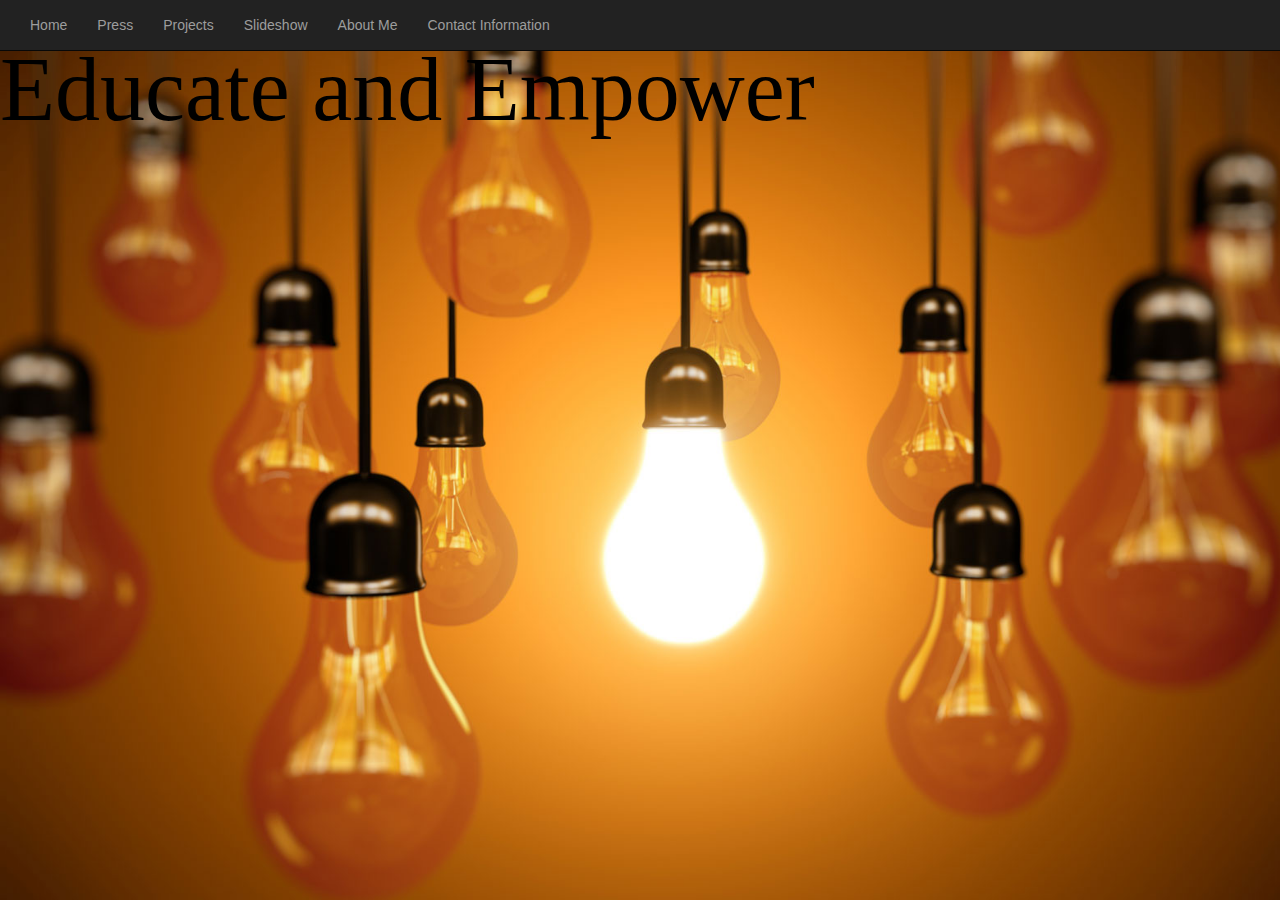
==== index.html @ 81a3185e "Update index.html" ====
<html>
<head>
  <title>Educate and Empower</title>
  <meta charset="utf-8">
  <meta name="viewport" content="width=device-width, initial-scale=1">
  <link rel="stylesheet" href="http://maxcdn.bootstrapcdn.com/bootstrap/3.3.5/css/bootstrap.min.css">
  <script src="https://ajax.googleapis.com/ajax/libs/jquery/1.11.3/jquery.min.js"></script>
  <script src="http://maxcdn.bootstrapcdn.com/bootstrap/3.3.5/js/bootstrap.min.js"></script>
		   <!-- Latest compiled and minified CSS -->
    <link rel="stylesheet" href="https://maxcdn.bootstrapcdn.com/bootstrap/3.3.5/css/bootstrap.min.css">

    <!-- Optional theme -->
    <link rel="stylesheet" href="https://maxcdn.bootstrapcdn.com/bootstrap/3.3.5/css/bootstrap-theme.min.css">

    <!-- Latest compiled and minified JavaScript -->
    <script src="https://maxcdn.bootstrapcdn.com/bootstrap/3.3.5/js/bootstrap.min.js"></script>
    <meta charset="utf-8">
        <meta http-equiv="X-UA-Compatible" content="IE=edge">
        <meta name="viewport" content="width=device-width, initial-scale=1">
        <!-- The above 3 meta tags *must* come first in the head; any other head content must come *after* these tags -->
        <title>Bootstrap 101 Template</title>

        <!-- Bootstrap -->
        <link href="css/bootstrap.min.css" rel="stylesheet">

        <!-- HTML5 shim and Respond.js for IE8 support of HTML5 elements and media queries -->
        <!-- WARNING: Respond.js doesn't work if you view the page via file:// -->
        <!--[if lt IE 9]>
          <script src="https://oss.maxcdn.com/html5shiv/3.7.2/html5shiv.min.js"></script>
          <script src="https://oss.maxcdn.com/respond/1.4.2/respond.min.js"></script>
        <![endif]-->
    <script src="https://ajax.googleapis.com/ajax/libs/jquery/1.11.3/jquery.min.js"></script>
		</head>
<script src="https://ajax.googleapis.com/ajax/libs/jquery/1.11.3/jquery.min.js"></script>

<style>

body {
 background-image:url("hanging_light_bulbs.jpg");
	background-size: cover;
 
}
#showWeekOne{
	display:none;
}
#showWeekTwo{
	display:none;
}

#showWeekThree{
	display:none;	
}
#showWeekFour{
	display:none;	
}
h1{
	font-family:Copperplate;
	color:#000000;
}
h2{
	font-family: Copperplate;
	color:#000000;
}
h3{
	font-family:Copperplate;
	color:#000000;
}
p{
	color: #000000;
}
address{
	color: #000000;
}

#about{
	background-color: #E6F5F5;
}
#myCarousel{
display:none;
}
#paragraph{
	display:none;
}
</style>
	<body>
<nav class="navbar navbar-inverse navbar-fixed-top">
    <div class="container-fluid">
    <div class="navbar-header">
    </div>
    <div>
      <ul class="nav navbar-nav">
               <li id="main"><a href="#mePic">Home</a></li>
               <li id="one"><a href="#showWeekOne">Press</a></li>
        <li id="two"><a href="#showWeekTwo">Projects</a></li>
	<li id="slideshow"><a href="#myCarousel">Slideshow</a></li>
	<li id="four"><a href="#showWeekFour">About Me</a></li>
        <li id="three"><a href="#showWeekThree">Contact Information</a></li>
      </ul>
    </div>
	</div>
	</nav>
		<script src= "HomePage2.js"></script>
		<left>
			<br>
		<h1 style = "font-size: 90px">Educate and Empower</h1>
		 </left>
		
		<div id = "showWeekOne">
		<center>
		<h3>Press</h3>
		<p style = "color: #000000"><font size="3.5"><b>Please click on the image to read more.</b></font></p><br><br>
		<p style = "color: #000000" ><font size="3.5"><b>A World at School 2015</b></font></p>
		<a href = "http://www.aworldatschool.org/global-youth-ambassadors/entry/How-USB-flash-drive-design-is-helping-damaged-Nepal-school-2221">
		<img src = "2016Drives.jpg" width = "375" align = "center">
		</a><br><br><br>
		
		<p style = "color: #000000" ><font size="3.5"><b>A World at School 2014</b></font></p>
		<a href = "http://www.aworldatschool.org/global-youth-ambassadors/entry/canvas-book-bag-design-raises-funds-for-safe-schools-in-nigeria">
		<img src = "AWAS.jpg" width = "375" align = "center">
		</a><br><br><br>
		
		<p style = "color: #000000"><font size="3.5"><b> A World at School 2014</b></font></p>
		<a href = "http://www.aworldatschool.org/global-youth-ambassadors">
		<img src = "AWAS_Era.jpg" width = "375" align = "center">
		</a><br><br><br>
		
		<p style = "color: #000000"><font size="3.5"><b>American Red Cross 2013</b></font></p>
		<a href = "http://www.redcross.org/images/MEDIA_CustomProductCatalog/m17640862_silicon-valley_spring-newsletter-2013.pdf">
		<img src = "RedCross.jpg" width = "375" align = "center">
		</a><br><br><br>
		
		<p style = "color: #000000"><font size="3.5"><b> Tri-City Voice 2013 </b></font></p>
		<a href = "http://www.tricityvoice.com/articlefiledisplay.php?issue=2012-10-09&file=EraIyer+210TSP+++TCV.txt">
		<img src = "tricityVoice.png" width = "375" align = "center">
		</a><br><br><br>
		
		<p style = "color: #000000"><font size="3.5"><b> Mercury News 2013 </b></font></p>
		<a href = "http://www.mercurynews.com/top-stories/ci_21646972/homeroom-castro-valley-high-students-turn-lunchtime-scraps">
		<img src = "mercuryNews.png" width = "375" align = "center">
		</a><br><br><br>
		
		<p style = "color: #000000"><font size="3.5"><b> American Red Cross Annual Report 2011 </b></font></p>
		<a href = "http://www.redcross.org/images/MEDIA_CustomProductCatalog/m13140115_silicon_valley_annual2011.pdf">
		<img src = "AnnualReport.png" width = "375" align = "center">
		</a><br>	
		<br>
		</center>
		</div>

	
		<div id = "showWeekTwo">
		<center>
		<h3>Projects</h3>
		<img src = "nepal.jpg" width = "400" align = "center"><br><br>
		<img src = "canvasBag.jpg" width = "400" align = "center"><br><br><br>
		<img src = "Sandy.jpg" width = "400" align = "center"><br><br>
		<img src = "mugs.png" width = "400" align = "center"><br><br>	
		<img src = "Calander.png" width = "400" align = "center"><br><br>	
		</center>
		</div>
		
	
		<div id = "showWeekThree">
		<center>
		<h3>Contact Information</h3>
		<address>
		Please feel free to email me at <a href="mailto:eraiyer@gmail.com">eraiyer@gmail.com</a>
		</address>

		</center>
		</caption>
		</div>
		
	
	<div id = "showWeekFour">
	<center>
	<h3>About Me</h3>
	</center>
	</div>

		<div class="container">
 
  <div id="myCarousel" class="carousel slide" data-ride="carousel">
    <!-- Indicators -->
    <center>
    	<h3>Slideshow</h3>
    <ol class="carousel-indicators">
      <li data-target="#myCarousel" data-slide-to="0" class="active"></li>
      <li data-target="#myCarousel" data-slide-to="1"></li>
      <li data-target="#myCarousel" data-slide-to="2"></li>
      <li data-target="#myCarousel" data-slide-to="3"></li>
    </ol>

    <!-- Wrapper for slides -->
    <div class="carousel-inner" role="listbox">
      <div class="item active">
        <img src="nepal.jpg" alt="Nepal Flash Drives" width="460" height="345">
      </div>

      <div class="item">
        <img src="Sandy.jpg" alt="SuperStorm Sandy" width="460" height="345">
      </div>
    
      <div class="item">
        <img src="SandyPic.jpg" alt="SuperStorm Sandy Picture" width="460" height="345">
      </div>
	  
      <div class="item">
        <img src="canvasBag.jpg" alt="canvasBookBag" width="460" height="345">
      </div>
	  
      <div class="item">
        <img src="mugs.png" alt="mugs" width="460" height="345">
      </div>
	  
      <div class="item">
        <img src="Calander.png" alt="calender" width="460" height="345">
      </div>
        <div class="item">
        <img src="FebCalander.png" alt="feb calender" width="460" height="345">
      </div>
    </div>

    <!-- Left and right controls -->
    <a class="left carousel-control" href="#myCarousel" role="button" data-slide="prev">
      <span class="glyphicon glyphicon-chevron-left" aria-hidden="true"></span>
      <span class="sr-only">Previous</span>
    </a>
    <a class="right carousel-control" href="#myCarousel" role="button" data-slide="next">
      <span class="glyphicon glyphicon-chevron-right" aria-hidden="true"></span>
      <span class="sr-only">Next</span>
    </a>
  </div>
</div>	
<div id = "mePic">
	<!--<center>
		<img src = "EducateEmpower.jpg" width="550" height="500">
		<br><br>
	</center> -->
	</center>
</div>
		  <!-- jQuery (necessary for Bootstrap's JavaScript plugins) -->
    <script src="https://ajax.googleapis.com/ajax/libs/jquery/1.11.3/jquery.min.js"></script>
    <!-- Include all compiled plugins (below), or include individual files as needed -->
    <script src="js/bootstrap.min.js"></script>
    <script src="HomePage2.js"></script>
	</body>
</html>
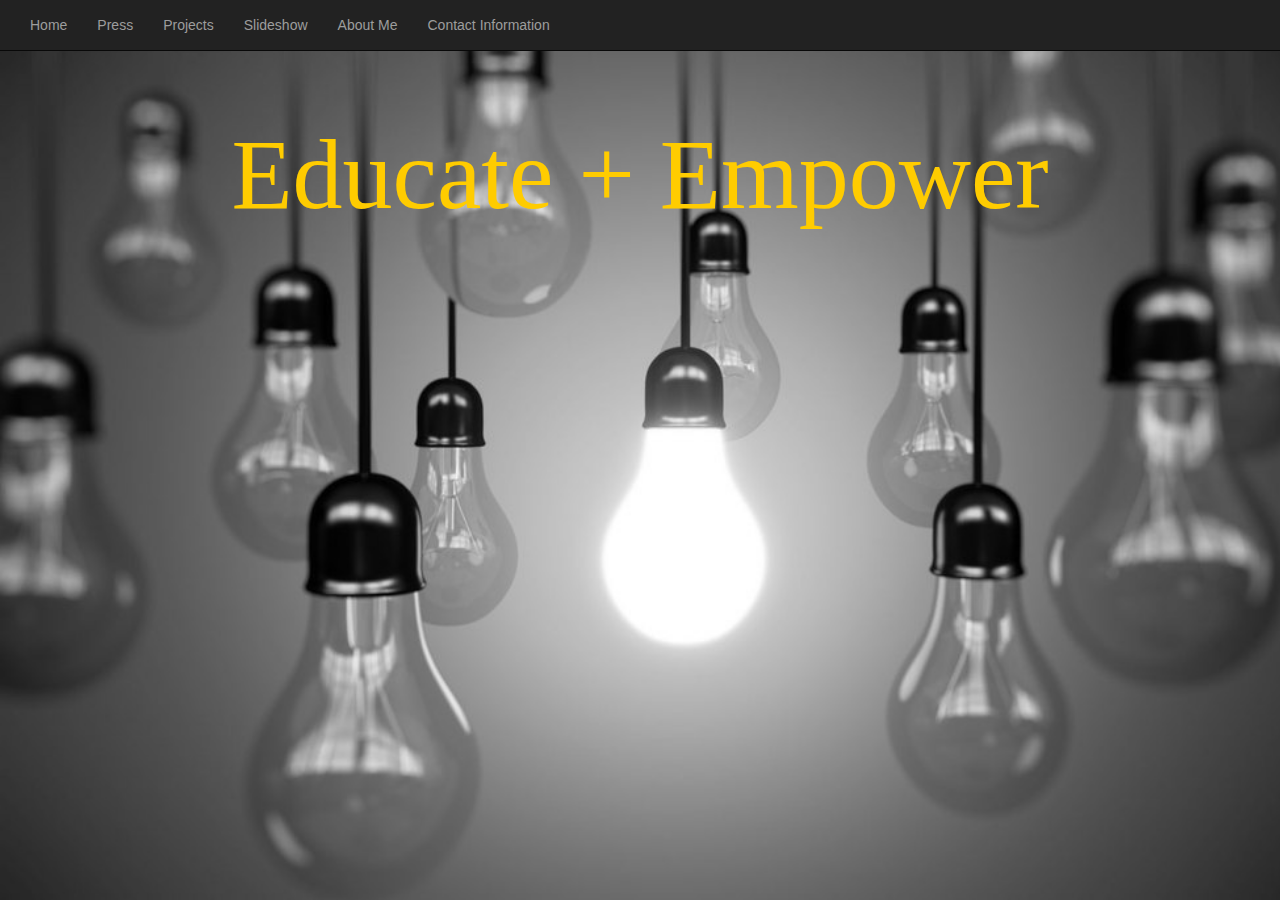
==== commit b2e80968: "Update index.html" ====
--- a/index.html
+++ b/index.html
@@ -36,7 +36,7 @@
 <style>
 
 body {
- background-image:url("hanging_light_bulbs.jpg");
+ background-image:url("hanging_light_bulb.jpg");
 	background-size: cover;
  
 }
@@ -55,21 +55,21 @@
 }
 h1{
 	font-family:Copperplate;
-	color:#000000;
+	color:#ffcc00;
 }
 h2{
 	font-family: Copperplate;
-	color:#000000;
+	color:#ffcc00;
 }
 h3{
 	font-family:Copperplate;
-	color:#000000;
+	color:#ffcc00;
 }
 p{
-	color: #000000;
+	color: #ffcc00;
 }
 address{
-	color: #000000;
+	color: #ffcc00;
 }
 
 #about{
@@ -100,46 +100,46 @@
 	</div>
 	</nav>
 		<script src= "HomePage2.js"></script>
-		<left>
-			<br>
-		<h1 style = "font-size: 90px">Educate and Empower</h1>
-		 </left>
+		<center>
+			<br><br><br><br><br>   
+		<h1 style = "font-size: 100px">Educate + Empower</h1>
+		 </center>
 		
 		<div id = "showWeekOne">
 		<center>
 		<h3>Press</h3>
-		<p style = "color: #000000"><font size="3.5"><b>Please click on the image to read more.</b></font></p><br><br>
-		<p style = "color: #000000" ><font size="3.5"><b>A World at School 2015</b></font></p>
+		<p style = "color: #ffcc00"><font size="3.5"><b>Please click on the image to read more.</b></font></p><br><br>
+		<p style = "color: #ffcc00" ><font size="3.5"><b>A World at School 2015</b></font></p>
 		<a href = "http://www.aworldatschool.org/global-youth-ambassadors/entry/How-USB-flash-drive-design-is-helping-damaged-Nepal-school-2221">
 		<img src = "2016Drives.jpg" width = "375" align = "center">
 		</a><br><br><br>
 		
-		<p style = "color: #000000" ><font size="3.5"><b>A World at School 2014</b></font></p>
+		<p style = "color: #ffcc00" ><font size="3.5"><b>A World at School 2014</b></font></p>
 		<a href = "http://www.aworldatschool.org/global-youth-ambassadors/entry/canvas-book-bag-design-raises-funds-for-safe-schools-in-nigeria">
 		<img src = "AWAS.jpg" width = "375" align = "center">
 		</a><br><br><br>
 		
-		<p style = "color: #000000"><font size="3.5"><b> A World at School 2014</b></font></p>
+		<p style = "color: #ffcc00"><font size="3.5"><b> A World at School 2014</b></font></p>
 		<a href = "http://www.aworldatschool.org/global-youth-ambassadors">
 		<img src = "AWAS_Era.jpg" width = "375" align = "center">
 		</a><br><br><br>
 		
-		<p style = "color: #000000"><font size="3.5"><b>American Red Cross 2013</b></font></p>
+		<p style = "color: #ffcc00"><font size="3.5"><b>American Red Cross 2013</b></font></p>
 		<a href = "http://www.redcross.org/images/MEDIA_CustomProductCatalog/m17640862_silicon-valley_spring-newsletter-2013.pdf">
 		<img src = "RedCross.jpg" width = "375" align = "center">
 		</a><br><br><br>
 		
-		<p style = "color: #000000"><font size="3.5"><b> Tri-City Voice 2013 </b></font></p>
+		<p style = "color: #ffcc00"><font size="3.5"><b> Tri-City Voice 2013 </b></font></p>
 		<a href = "http://www.tricityvoice.com/articlefiledisplay.php?issue=2012-10-09&file=EraIyer+210TSP+++TCV.txt">
 		<img src = "tricityVoice.png" width = "375" align = "center">
 		</a><br><br><br>
 		
-		<p style = "color: #000000"><font size="3.5"><b> Mercury News 2013 </b></font></p>
+		<p style = "color: #ffcc00"><font size="3.5"><b> Mercury News 2013 </b></font></p>
 		<a href = "http://www.mercurynews.com/top-stories/ci_21646972/homeroom-castro-valley-high-students-turn-lunchtime-scraps">
 		<img src = "mercuryNews.png" width = "375" align = "center">
 		</a><br><br><br>
 		
-		<p style = "color: #000000"><font size="3.5"><b> American Red Cross Annual Report 2011 </b></font></p>
+		<p style = "color: #ffcc00"><font size="3.5"><b> American Red Cross Annual Report 2011 </b></font></p>
 		<a href = "http://www.redcross.org/images/MEDIA_CustomProductCatalog/m13140115_silicon_valley_annual2011.pdf">
 		<img src = "AnnualReport.png" width = "375" align = "center">
 		</a><br>	
@@ -151,10 +151,19 @@
 		<div id = "showWeekTwo">
 		<center>
 		<h3>Projects</h3>
+		<p style = "color: #ffcc00"><font size="3.5"><b> 2015</b></font></p>
 		<img src = "nepal.jpg" width = "400" align = "center"><br><br>
+			
+		<p style = "color: #ffcc00"><font size="3.5"><b> 2014</b></font></p>
 		<img src = "canvasBag.jpg" width = "400" align = "center"><br><br><br>
+		
+		<p style = "color: #ffcc00"><font size="3.5"><b> 2013 </b></font></p>
 		<img src = "Sandy.jpg" width = "400" align = "center"><br><br>
+			
+		<p style = "color: #ffcc00"><font size="3.5"><b> 2012</b></font></p>
 		<img src = "mugs.png" width = "400" align = "center"><br><br>	
+			
+		<p style = "color: #ffcc00"><font size="3.5"><b> 2011 </b></font></p>
 		<img src = "Calander.png" width = "400" align = "center"><br><br>	
 		</center>
 		</div>
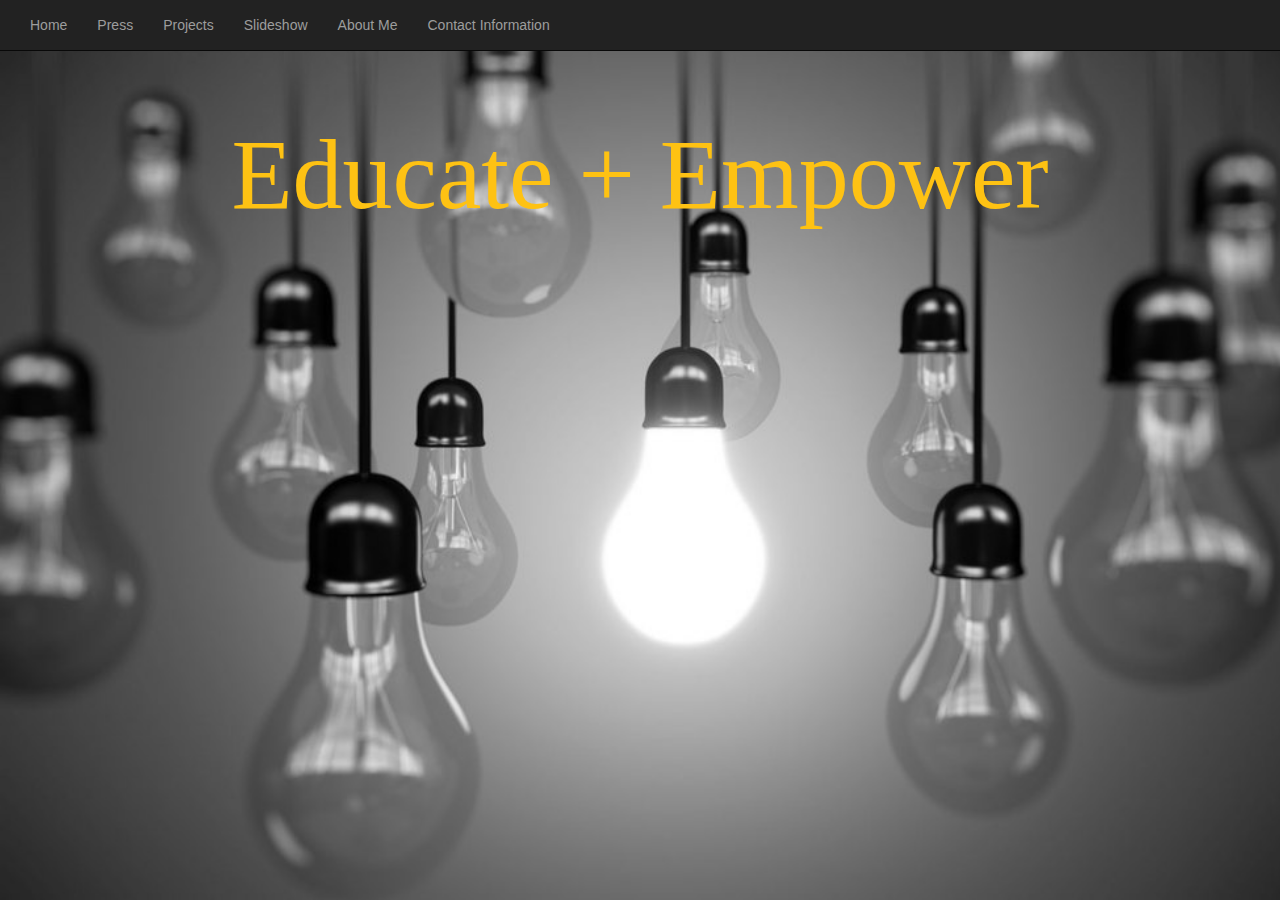
==== commit ee114aac: "Update index.html" ====
--- a/index.html
+++ b/index.html
@@ -55,21 +55,21 @@
 }
 h1{
 	font-family:Copperplate;
-	color:#ffcc00;
+	color:#fec213;
 }
 h2{
 	font-family: Copperplate;
-	color:#ffcc00;
+	color:#fec213;
 }
 h3{
 	font-family:Copperplate;
-	color:#ffcc00;
+	color:#fec213;
 }
 p{
-	color: #ffcc00;
+	color: #fec213;
 }
 address{
-	color: #ffcc00;
+	color: #fec213;
 }
 
 #about{
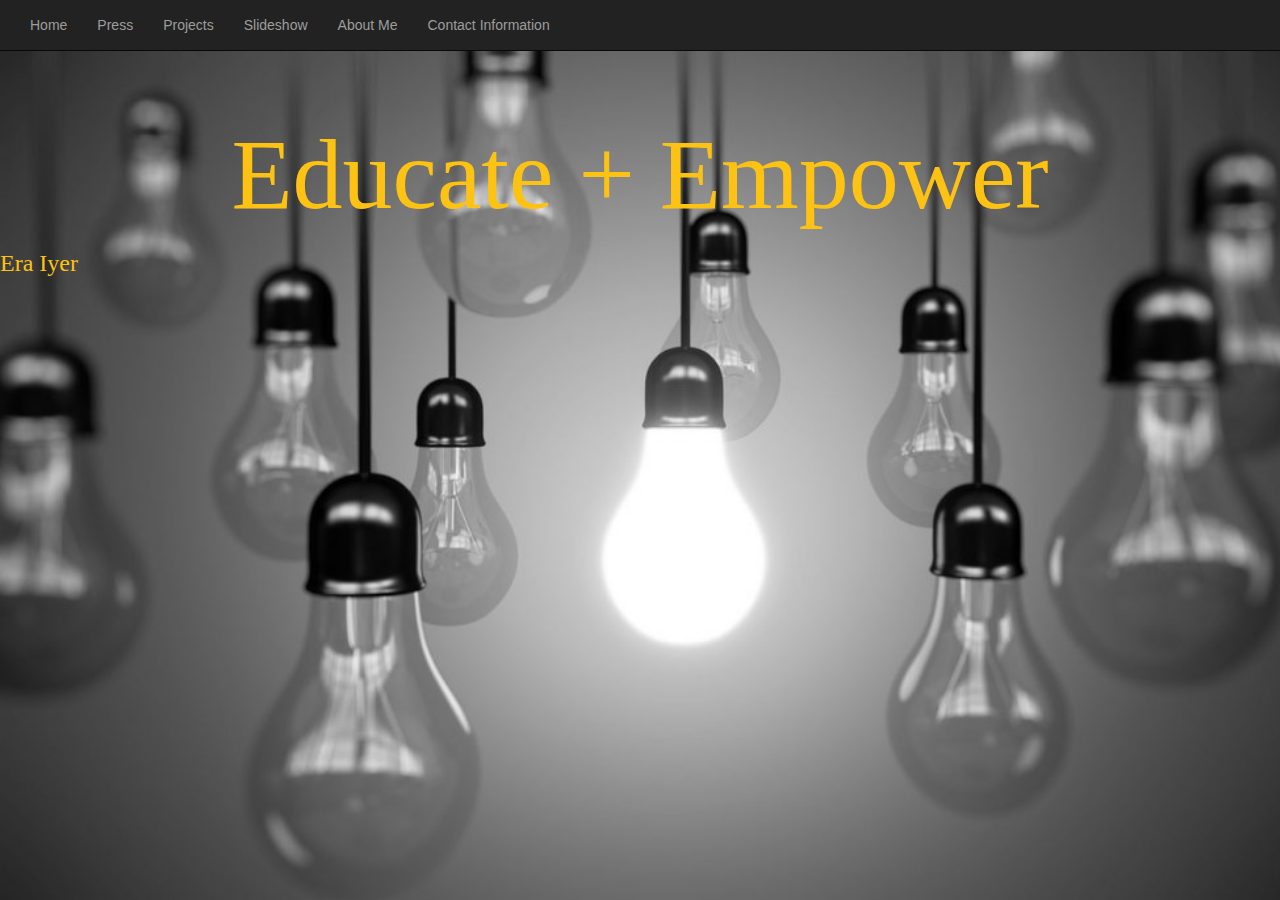
==== commit 7613be6f: "Update index.html" ====
--- a/index.html
+++ b/index.html
@@ -102,8 +102,12 @@
 		<script src= "HomePage2.js"></script>
 		<center>
 			<br><br><br><br><br>   
-		<h1 style = "font-size: 100px">Educate + Empower</h1>
+		<h1 style = "font-size: 100px">Educate + Empower</h1> 
 		 </center>
+		
+		<div id = "#mePic">
+		<h3>Era Iyer</h3>
+		</div>
 		
 		<div id = "showWeekOne">
 		<center>
@@ -184,6 +188,11 @@
 	<div id = "showWeekFour">
 	<center>
 	<h3>About Me</h3>
+		<p>Welcome to my gallery of Art and Impact.
+When I was little my grandfather told me “When people are in need, always do something - even if it is something small”.
+With that spirit I have always found it easy to respond to any crisis, however big and daunting.
+The joy I experience of using my art to have even a small impact is truly priceless.
+Enjoy browsing and feel free to email me your comments!</p>
 	</center>
 	</div>
 
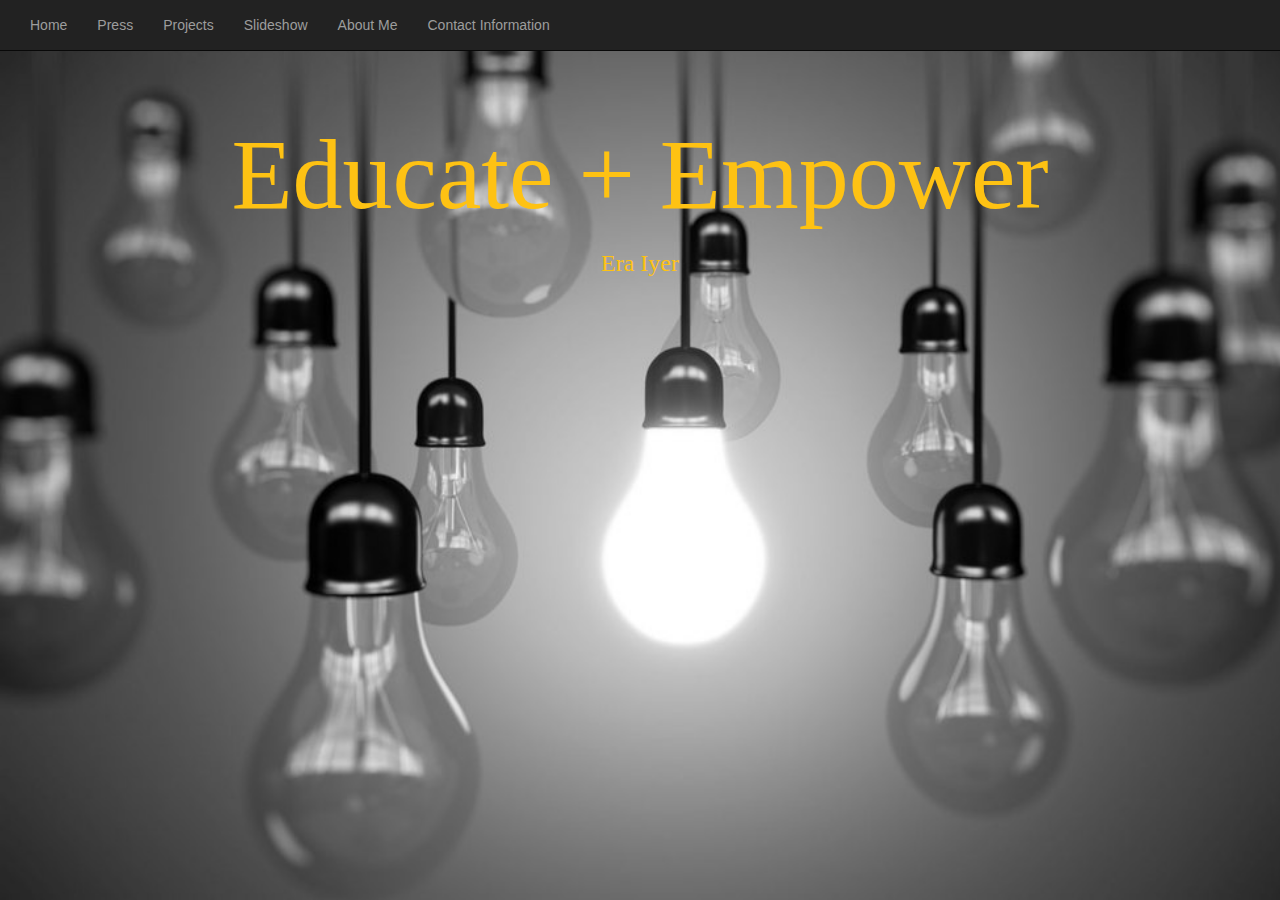
==== commit 6c215b65: "Update index.html" ====
--- a/index.html
+++ b/index.html
@@ -103,11 +103,9 @@
 		<center>
 			<br><br><br><br><br>   
 		<h1 style = "font-size: 100px">Educate + Empower</h1> 
+			<h3>Era Iyer</h3>
 		 </center>
-		
-		<div id = "#mePic">
-		<h3>Era Iyer</h3>
-		</div>
+
 		
 		<div id = "showWeekOne">
 		<center>
@@ -188,11 +186,11 @@
 	<div id = "showWeekFour">
 	<center>
 	<h3>About Me</h3>
-		<p>Welcome to my gallery of Art and Impact.
+		<h5>Welcome to my gallery of Art and Impact.
 When I was little my grandfather told me “When people are in need, always do something - even if it is something small”.
 With that spirit I have always found it easy to respond to any crisis, however big and daunting.
 The joy I experience of using my art to have even a small impact is truly priceless.
-Enjoy browsing and feel free to email me your comments!</p>
+Enjoy browsing and feel free to email me your comments!</h5>
 	</center>
 	</div>
 
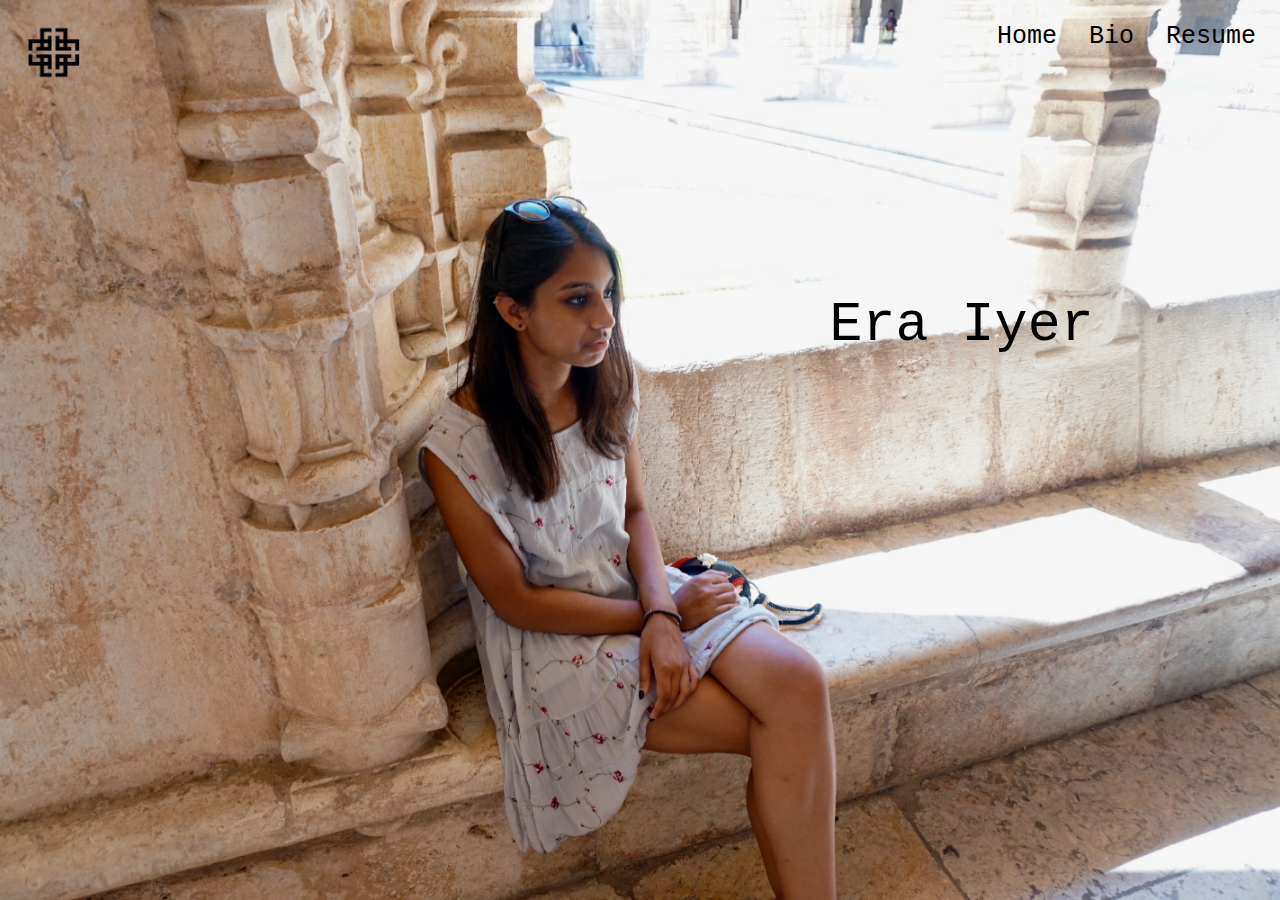
==== commit 22376311: "got rid of extra folder" ====
--- a/index.html
+++ b/index.html
@@ -1,265 +1,23 @@
+<!DOCTYPE html>
+
 <html>
-<head>
-  <title>Educate and Empower</title>
-  <meta charset="utf-8">
-  <meta name="viewport" content="width=device-width, initial-scale=1">
-  <link rel="stylesheet" href="http://maxcdn.bootstrapcdn.com/bootstrap/3.3.5/css/bootstrap.min.css">
-  <script src="https://ajax.googleapis.com/ajax/libs/jquery/1.11.3/jquery.min.js"></script>
-  <script src="http://maxcdn.bootstrapcdn.com/bootstrap/3.3.5/js/bootstrap.min.js"></script>
-		   <!-- Latest compiled and minified CSS -->
-    <link rel="stylesheet" href="https://maxcdn.bootstrapcdn.com/bootstrap/3.3.5/css/bootstrap.min.css">
+	<head>
+		<meta charset="utf-8"/>
+		<title>Era Iyer</title>
+		<link rel="stylesheet" type="text/css" href="css/index.css">
 
-    <!-- Optional theme -->
-    <link rel="stylesheet" href="https://maxcdn.bootstrapcdn.com/bootstrap/3.3.5/css/bootstrap-theme.min.css">
+	</head>
 
-    <!-- Latest compiled and minified JavaScript -->
-    <script src="https://maxcdn.bootstrapcdn.com/bootstrap/3.3.5/js/bootstrap.min.js"></script>
-    <meta charset="utf-8">
-        <meta http-equiv="X-UA-Compatible" content="IE=edge">
-        <meta name="viewport" content="width=device-width, initial-scale=1">
-        <!-- The above 3 meta tags *must* come first in the head; any other head content must come *after* these tags -->
-        <title>Bootstrap 101 Template</title>
-
-        <!-- Bootstrap -->
-        <link href="css/bootstrap.min.css" rel="stylesheet">
-
-        <!-- HTML5 shim and Respond.js for IE8 support of HTML5 elements and media queries -->
-        <!-- WARNING: Respond.js doesn't work if you view the page via file:// -->
-        <!--[if lt IE 9]>
-          <script src="https://oss.maxcdn.com/html5shiv/3.7.2/html5shiv.min.js"></script>
-          <script src="https://oss.maxcdn.com/respond/1.4.2/respond.min.js"></script>
-        <![endif]-->
-    <script src="https://ajax.googleapis.com/ajax/libs/jquery/1.11.3/jquery.min.js"></script>
-		</head>
-<script src="https://ajax.googleapis.com/ajax/libs/jquery/1.11.3/jquery.min.js"></script>
-
-<style>
-
-body {
- background-image:url("hanging_light_bulb.jpg");
-	background-size: cover;
- 
-}
-#showWeekOne{
-	display:none;
-}
-#showWeekTwo{
-	display:none;
-}
-
-#showWeekThree{
-	display:none;	
-}
-#showWeekFour{
-	display:none;	
-}
-h1{
-	font-family:Copperplate;
-	color:#fec213;
-}
-h2{
-	font-family: Copperplate;
-	color:#fec213;
-}
-h3{
-	font-family:Copperplate;
-	color:#fec213;
-}
-p{
-	color: #fec213;
-}
-address{
-	color: #fec213;
-}
-
-#about{
-	background-color: #E6F5F5;
-}
-#myCarousel{
-display:none;
-}
-#paragraph{
-	display:none;
-}
-</style>
 	<body>
-<nav class="navbar navbar-inverse navbar-fixed-top">
-    <div class="container-fluid">
-    <div class="navbar-header">
-    </div>
-    <div>
-      <ul class="nav navbar-nav">
-               <li id="main"><a href="#mePic">Home</a></li>
-               <li id="one"><a href="#showWeekOne">Press</a></li>
-        <li id="two"><a href="#showWeekTwo">Projects</a></li>
-	<li id="slideshow"><a href="#myCarousel">Slideshow</a></li>
-	<li id="four"><a href="#showWeekFour">About Me</a></li>
-        <li id="three"><a href="#showWeekThree">Contact Information</a></li>
-      </ul>
-    </div>
-	</div>
-	</nav>
-		<script src= "HomePage2.js"></script>
-		<center>
-			<br><br><br><br><br>   
-		<h1 style = "font-size: 100px">Educate + Empower</h1> 
-			<h3>Era Iyer</h3>
-		 </center>
-
-		
-		<div id = "showWeekOne">
-		<center>
-		<h3>Press</h3>
-		<p style = "color: #ffcc00"><font size="3.5"><b>Please click on the image to read more.</b></font></p><br><br>
-		<p style = "color: #ffcc00" ><font size="3.5"><b>A World at School 2015</b></font></p>
-		<a href = "http://www.aworldatschool.org/global-youth-ambassadors/entry/How-USB-flash-drive-design-is-helping-damaged-Nepal-school-2221">
-		<img src = "2016Drives.jpg" width = "375" align = "center">
-		</a><br><br><br>
-		
-		<p style = "color: #ffcc00" ><font size="3.5"><b>A World at School 2014</b></font></p>
-		<a href = "http://www.aworldatschool.org/global-youth-ambassadors/entry/canvas-book-bag-design-raises-funds-for-safe-schools-in-nigeria">
-		<img src = "AWAS.jpg" width = "375" align = "center">
-		</a><br><br><br>
-		
-		<p style = "color: #ffcc00"><font size="3.5"><b> A World at School 2014</b></font></p>
-		<a href = "http://www.aworldatschool.org/global-youth-ambassadors">
-		<img src = "AWAS_Era.jpg" width = "375" align = "center">
-		</a><br><br><br>
-		
-		<p style = "color: #ffcc00"><font size="3.5"><b>American Red Cross 2013</b></font></p>
-		<a href = "http://www.redcross.org/images/MEDIA_CustomProductCatalog/m17640862_silicon-valley_spring-newsletter-2013.pdf">
-		<img src = "RedCross.jpg" width = "375" align = "center">
-		</a><br><br><br>
-		
-		<p style = "color: #ffcc00"><font size="3.5"><b> Tri-City Voice 2013 </b></font></p>
-		<a href = "http://www.tricityvoice.com/articlefiledisplay.php?issue=2012-10-09&file=EraIyer+210TSP+++TCV.txt">
-		<img src = "tricityVoice.png" width = "375" align = "center">
-		</a><br><br><br>
-		
-		<p style = "color: #ffcc00"><font size="3.5"><b> Mercury News 2013 </b></font></p>
-		<a href = "http://www.mercurynews.com/top-stories/ci_21646972/homeroom-castro-valley-high-students-turn-lunchtime-scraps">
-		<img src = "mercuryNews.png" width = "375" align = "center">
-		</a><br><br><br>
-		
-		<p style = "color: #ffcc00"><font size="3.5"><b> American Red Cross Annual Report 2011 </b></font></p>
-		<a href = "http://www.redcross.org/images/MEDIA_CustomProductCatalog/m13140115_silicon_valley_annual2011.pdf">
-		<img src = "AnnualReport.png" width = "375" align = "center">
-		</a><br>	
-		<br>
-		</center>
-		</div>
-
-	
-		<div id = "showWeekTwo">
-		<center>
-		<h3>Projects</h3>
-		<p style = "color: #ffcc00"><font size="3.5"><b> 2015</b></font></p>
-		<img src = "nepal.jpg" width = "400" align = "center"><br><br>
-			
-		<p style = "color: #ffcc00"><font size="3.5"><b> 2014</b></font></p>
-		<img src = "canvasBag.jpg" width = "400" align = "center"><br><br><br>
-		
-		<p style = "color: #ffcc00"><font size="3.5"><b> 2013 </b></font></p>
-		<img src = "Sandy.jpg" width = "400" align = "center"><br><br>
-			
-		<p style = "color: #ffcc00"><font size="3.5"><b> 2012</b></font></p>
-		<img src = "mugs.png" width = "400" align = "center"><br><br>	
-			
-		<p style = "color: #ffcc00"><font size="3.5"><b> 2011 </b></font></p>
-		<img src = "Calander.png" width = "400" align = "center"><br><br>	
-		</center>
-		</div>
-		
-	
-		<div id = "showWeekThree">
-		<center>
-		<h3>Contact Information</h3>
-		<address>
-		Please feel free to email me at <a href="mailto:eraiyer@gmail.com">eraiyer@gmail.com</a>
-		</address>
-
-		</center>
-		</caption>
-		</div>
-		
-	
-	<div id = "showWeekFour">
-	<center>
-	<h3>About Me</h3>
-		<h5>Welcome to my gallery of Art and Impact.
-When I was little my grandfather told me “When people are in need, always do something - even if it is something small”.
-With that spirit I have always found it easy to respond to any crisis, however big and daunting.
-The joy I experience of using my art to have even a small impact is truly priceless.
-Enjoy browsing and feel free to email me your comments!</h5>
-	</center>
-	</div>
-
-		<div class="container">
- 
-  <div id="myCarousel" class="carousel slide" data-ride="carousel">
-    <!-- Indicators -->
-    <center>
-    	<h3>Slideshow</h3>
-    <ol class="carousel-indicators">
-      <li data-target="#myCarousel" data-slide-to="0" class="active"></li>
-      <li data-target="#myCarousel" data-slide-to="1"></li>
-      <li data-target="#myCarousel" data-slide-to="2"></li>
-      <li data-target="#myCarousel" data-slide-to="3"></li>
-    </ol>
-
-    <!-- Wrapper for slides -->
-    <div class="carousel-inner" role="listbox">
-      <div class="item active">
-        <img src="nepal.jpg" alt="Nepal Flash Drives" width="460" height="345">
-      </div>
-
-      <div class="item">
-        <img src="Sandy.jpg" alt="SuperStorm Sandy" width="460" height="345">
-      </div>
-    
-      <div class="item">
-        <img src="SandyPic.jpg" alt="SuperStorm Sandy Picture" width="460" height="345">
-      </div>
-	  
-      <div class="item">
-        <img src="canvasBag.jpg" alt="canvasBookBag" width="460" height="345">
-      </div>
-	  
-      <div class="item">
-        <img src="mugs.png" alt="mugs" width="460" height="345">
-      </div>
-	  
-      <div class="item">
-        <img src="Calander.png" alt="calender" width="460" height="345">
-      </div>
-        <div class="item">
-        <img src="FebCalander.png" alt="feb calender" width="460" height="345">
-      </div>
-    </div>
-
-    <!-- Left and right controls -->
-    <a class="left carousel-control" href="#myCarousel" role="button" data-slide="prev">
-      <span class="glyphicon glyphicon-chevron-left" aria-hidden="true"></span>
-      <span class="sr-only">Previous</span>
-    </a>
-    <a class="right carousel-control" href="#myCarousel" role="button" data-slide="next">
-      <span class="glyphicon glyphicon-chevron-right" aria-hidden="true"></span>
-      <span class="sr-only">Next</span>
-    </a>
-  </div>
-</div>	
-<div id = "mePic">
-	<!--<center>
-		<img src = "EducateEmpower.jpg" width="550" height="500">
-		<br><br>
-	</center> -->
-	</center>
-</div>
-		  <!-- jQuery (necessary for Bootstrap's JavaScript plugins) -->
-    <script src="https://ajax.googleapis.com/ajax/libs/jquery/1.11.3/jquery.min.js"></script>
-    <!-- Include all compiled plugins (below), or include individual files as needed -->
-    <script src="js/bootstrap.min.js"></script>
-    <script src="HomePage2.js"></script>
-	</body>
-</html>
-
+		<div class = "nav">
+	 		<a href="resume.html">Resume</a>
+	  		<a href="bio.html">Bio</a>
+	  		<a href="index.html">Home</a>
+	  		<div class = "nav-right">
+	  			<a href="index.html"><img src ="images/logo.png" width="60"
+	  			height="60" alt = "logo"></a>
+	 		</div>
+  		</div>
+		<p id = "name"> Era Iyer </p>
+ 	</body>
+</html>--- a/css/index.css
+++ b/css/index.css
@@ -0,0 +1,38 @@
+.nav {
+  overflow: hidden;
+}
+
+.nav a {
+  	float: right;
+  	font-family: Courier New;
+	font-size: 25px;
+	text-decoration: none;
+	color: black; 
+	text-align: center;
+	display: block;
+	padding: 14px 16px;
+}
+
+.nav a:hover {
+  color: #ff9999;
+}
+
+.nav-right {
+  float: left;
+}
+
+#name{
+	color: black;
+	font-family: Courier New;
+	font-size: 55px;
+	margin-top: 15%;
+	margin-left: 65%;
+}
+body{
+	background-image: url("../images/spain.jpg");
+	background-size: cover;
+	background-repeat: no-repeat;
+ 	background-attachment: fixed;
+    background-position: center;
+}
+
